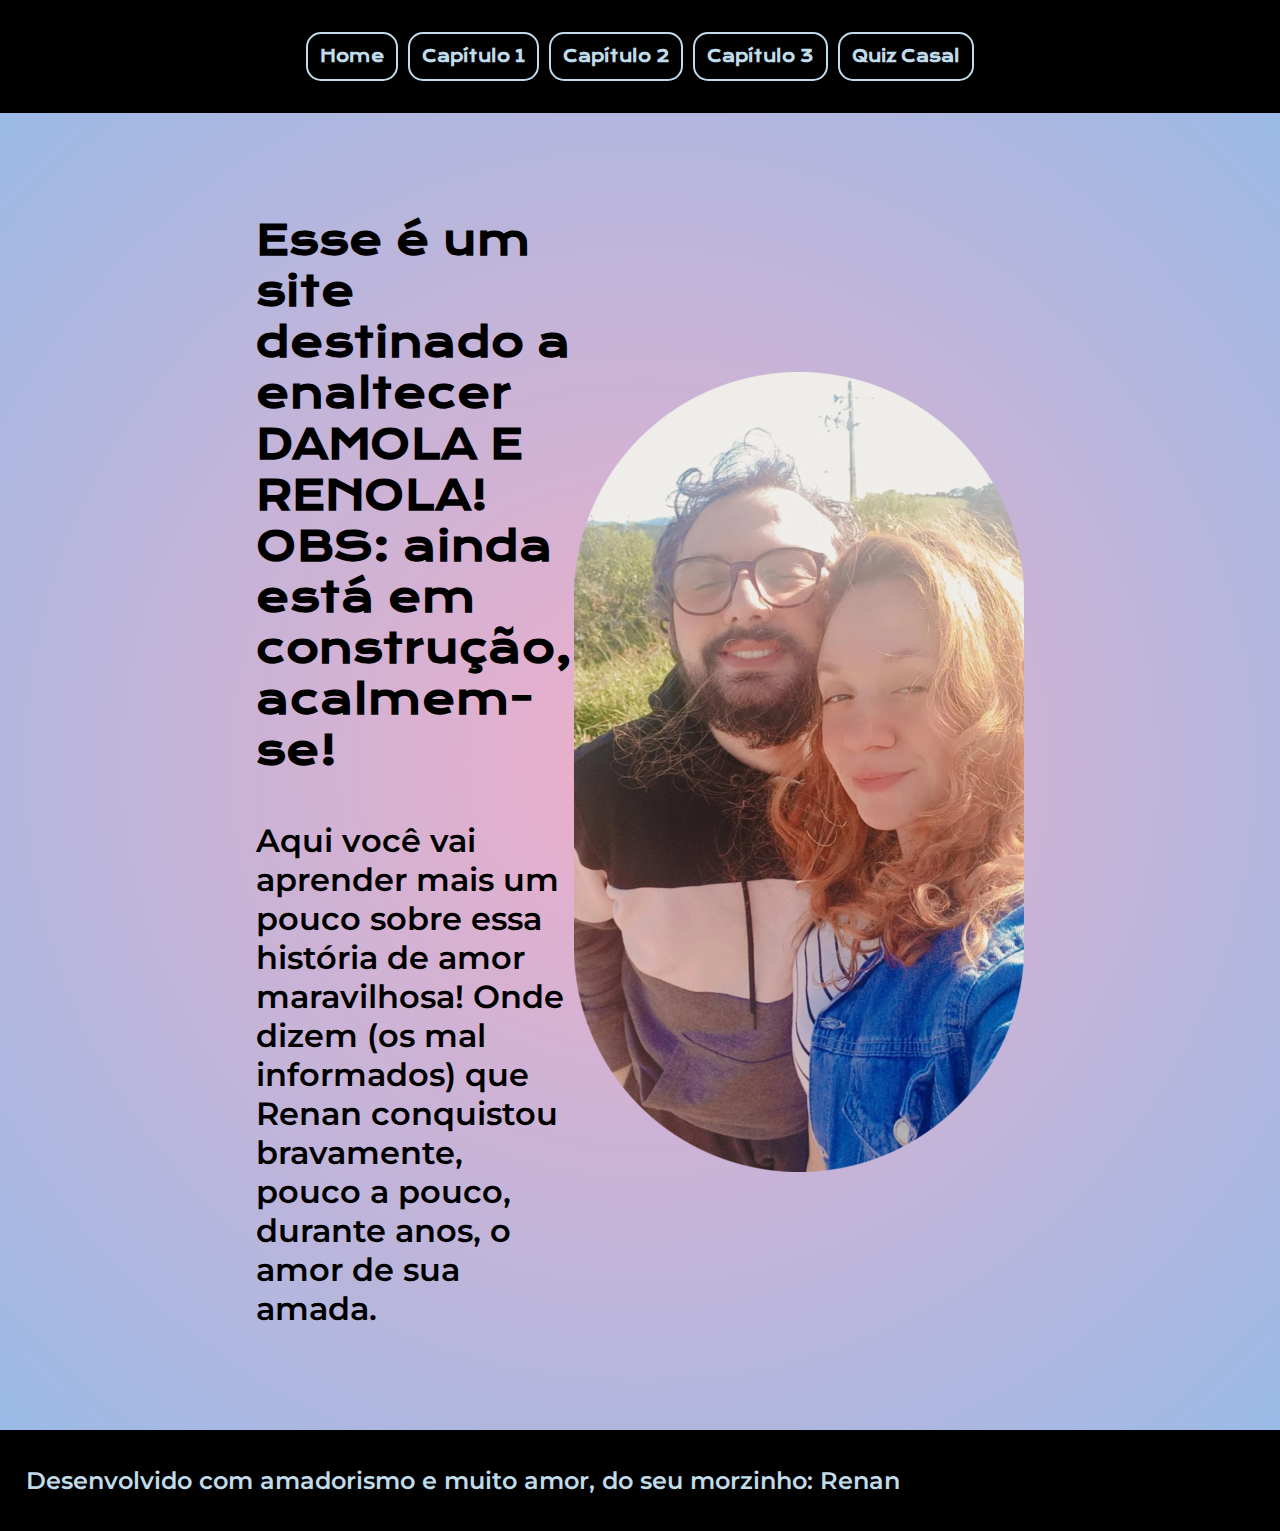
==== index.html @ f59a9adf "mudanças no footer e no background" ====
<!DOCTYPE html>
<html lang="pt-br">
<head>
    <meta charset="UTF-8">
    <meta http-equiv="X-UA-Compatible" content="IE=edge">
    <meta name="viewport" content="width=device-width, initial-scale=1.0">
    <link rel="stylesheet" href=".\styles\style.css">
    <script src=".\js\game.js"></script>
    <title>Home</title>
</head>

<body>
    <header>
        <nav class="cabecalho__menu">
            <a class="cabecalho__menu__item" href="index.html">Home</a>
            <a class="cabecalho__menu__item" href="capitulo_1.html">Capítulo 1</a>
            <a class="cabecalho__menu__item" href="capitulo_2.html">Capítulo 2</a>
            <a class="cabecalho__menu__item" href="capitulo_3.html">Capítulo 3</a>
            <a class="cabecalho__menu__item" href="capitulo_3.html">Quiz Casal</a>
        </nav>
    </header>

    <main class="conteudo">
        <section class="conteudo__principal">
            <h1 class="conteudo__principal__titulo">Esse é um site destinado a enaltecer DAMOLA E RENOLA! OBS: ainda está em construção, acalmem-se!</h1>
            <p class="conteudo__principal__apresentacao">Aqui você vai aprender mais um pouco sobre essa história de amor maravilhosa! Onde dizem (os mal informados) que Renan conquistou bravamente, pouco a pouco, durante anos, o amor de sua amada.</p>
        </section>
        <img src="./assets/img_home.png" class="conteudo__principal__imagem">
    </main>
    <footer class="rodape">
        <p class="rodape__texto">Desenvolvido com amadorismo e muito amor, do seu morzinho: Renan</p>
    </footer>  

    
</body>
</html>
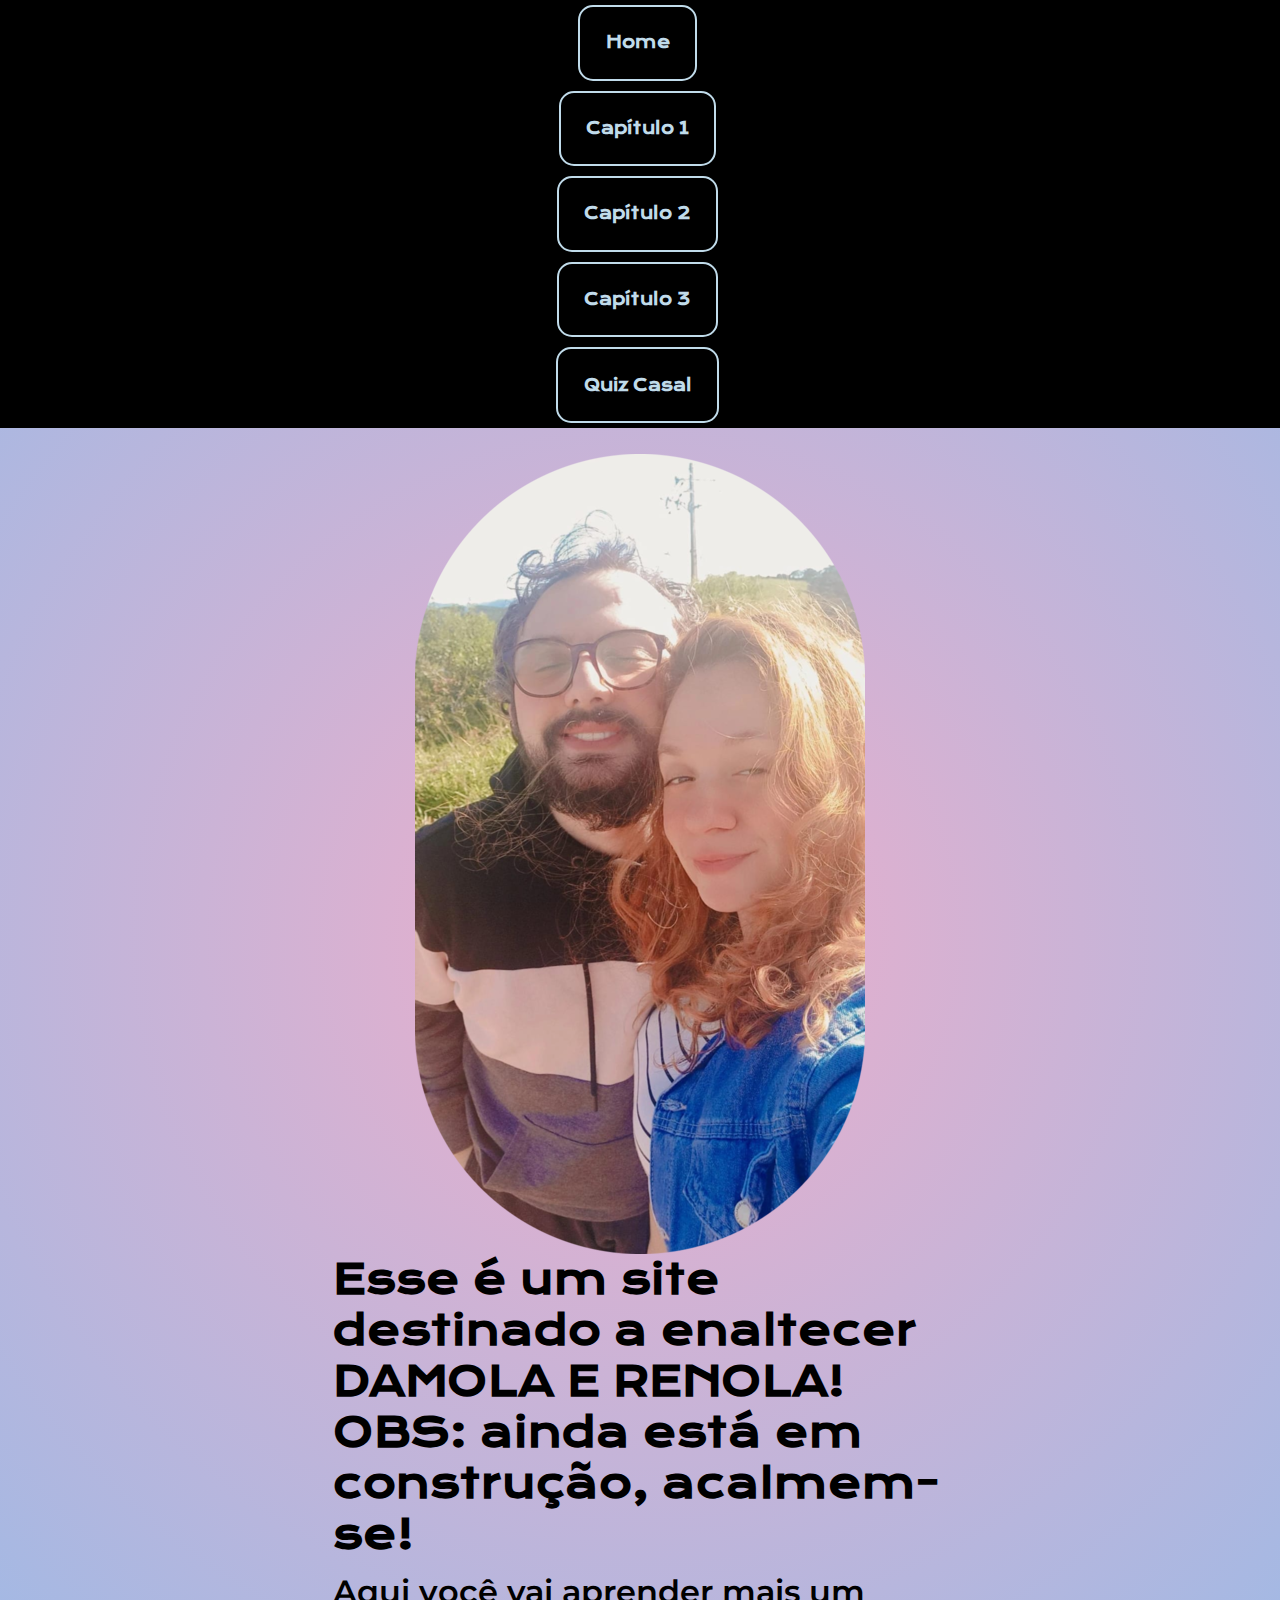
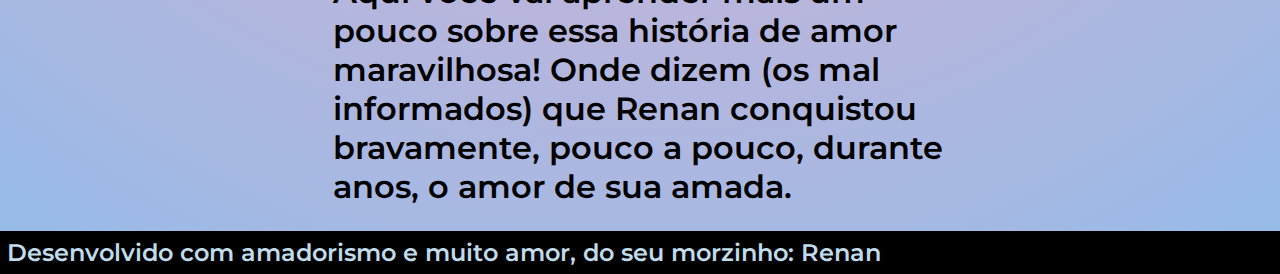
==== commit d75896fc: "Implementação CSSQuiz - Revisão media querry usando min-width" ====
--- a/index.html
+++ b/index.html
@@ -16,8 +16,8 @@
             <a class="cabecalho__menu__item" href="capitulo_1.html">Capítulo 1</a>
             <a class="cabecalho__menu__item" href="capitulo_2.html">Capítulo 2</a>
             <a class="cabecalho__menu__item" href="capitulo_3.html">Capítulo 3</a>
-            <a class="cabecalho__menu__item" href="capitulo_3.html">Quiz Casal</a>
-        </nav>
+            <a class="cabecalho__menu__item" href="quiz_casal.html">Quiz Casal</a>
+        </nav>  
     </header>
 
     <main class="conteudo">
@@ -26,7 +26,9 @@
             <p class="conteudo__principal__apresentacao">Aqui você vai aprender mais um pouco sobre essa história de amor maravilhosa! Onde dizem (os mal informados) que Renan conquistou bravamente, pouco a pouco, durante anos, o amor de sua amada.</p>
         </section>
         <img src="./assets/img_home.png" class="conteudo__principal__imagem">
+        
     </main>
+
     <footer class="rodape">
         <p class="rodape__texto">Desenvolvido com amadorismo e muito amor, do seu morzinho: Renan</p>
     </footer>  
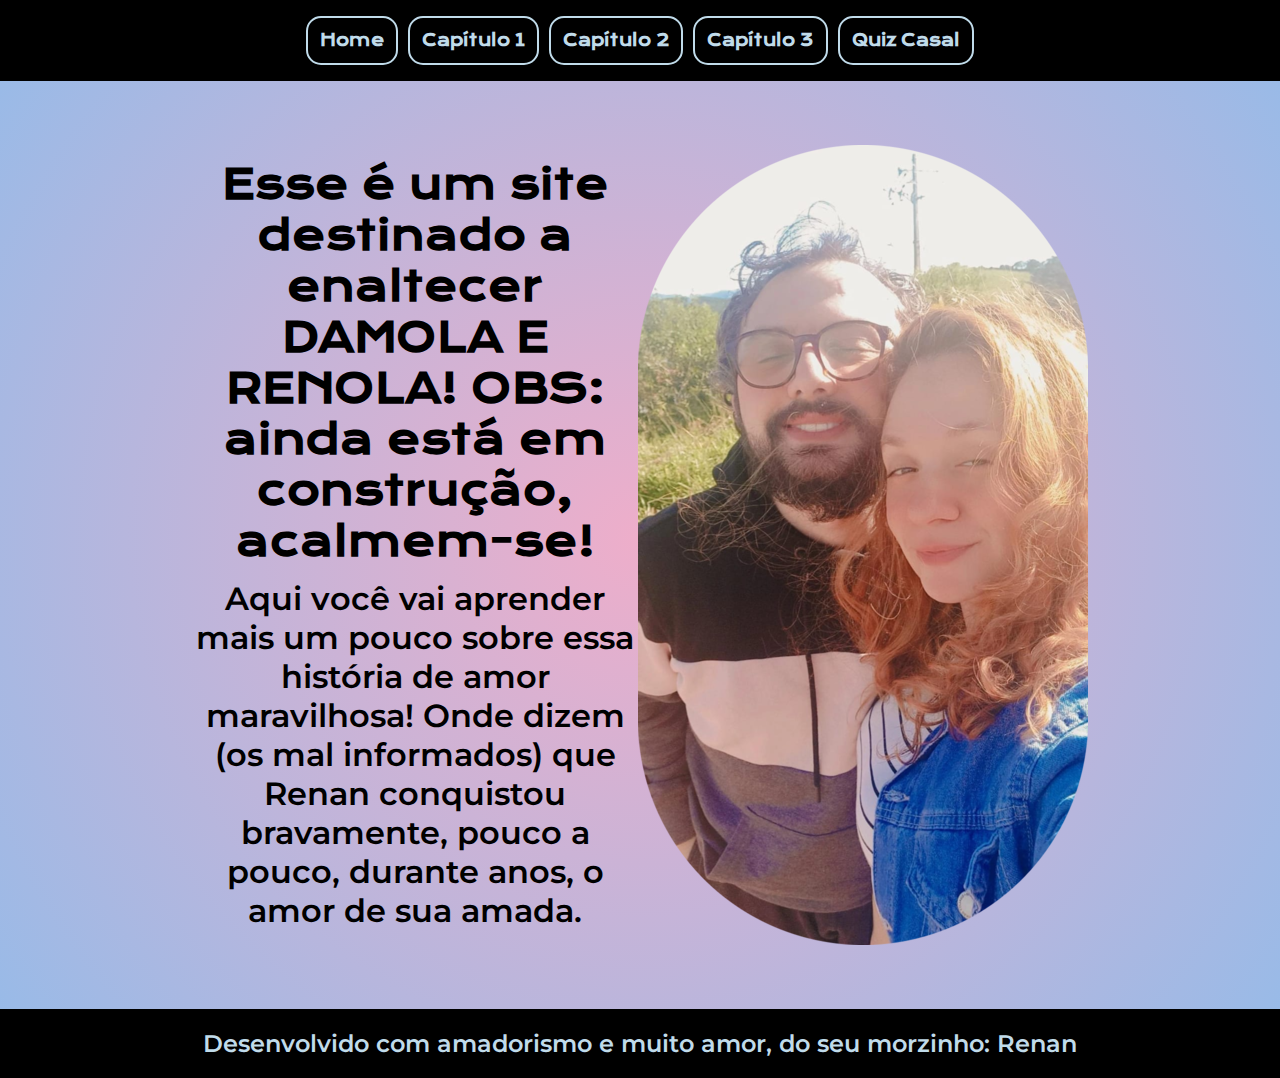
==== commit 833e207c: "Aperfeiçoando flexbox e responsividade. Adicionando assets (musica e png). Implementação de JS." ====
--- a/index.html
+++ b/index.html
@@ -5,7 +5,7 @@
     <meta http-equiv="X-UA-Compatible" content="IE=edge">
     <meta name="viewport" content="width=device-width, initial-scale=1.0">
     <link rel="stylesheet" href=".\styles\style.css">
-    <script src=".\js\game.js"></script>
+    <script src=".\js\app.js"></script>
     <title>Home</title>
 </head>
 
@@ -25,6 +25,7 @@
             <h1 class="conteudo__principal__titulo">Esse é um site destinado a enaltecer DAMOLA E RENOLA! OBS: ainda está em construção, acalmem-se!</h1>
             <p class="conteudo__principal__apresentacao">Aqui você vai aprender mais um pouco sobre essa história de amor maravilhosa! Onde dizem (os mal informados) que Renan conquistou bravamente, pouco a pouco, durante anos, o amor de sua amada.</p>
         </section>
+       
         <img src="./assets/img_home.png" class="conteudo__principal__imagem">
         
     </main>
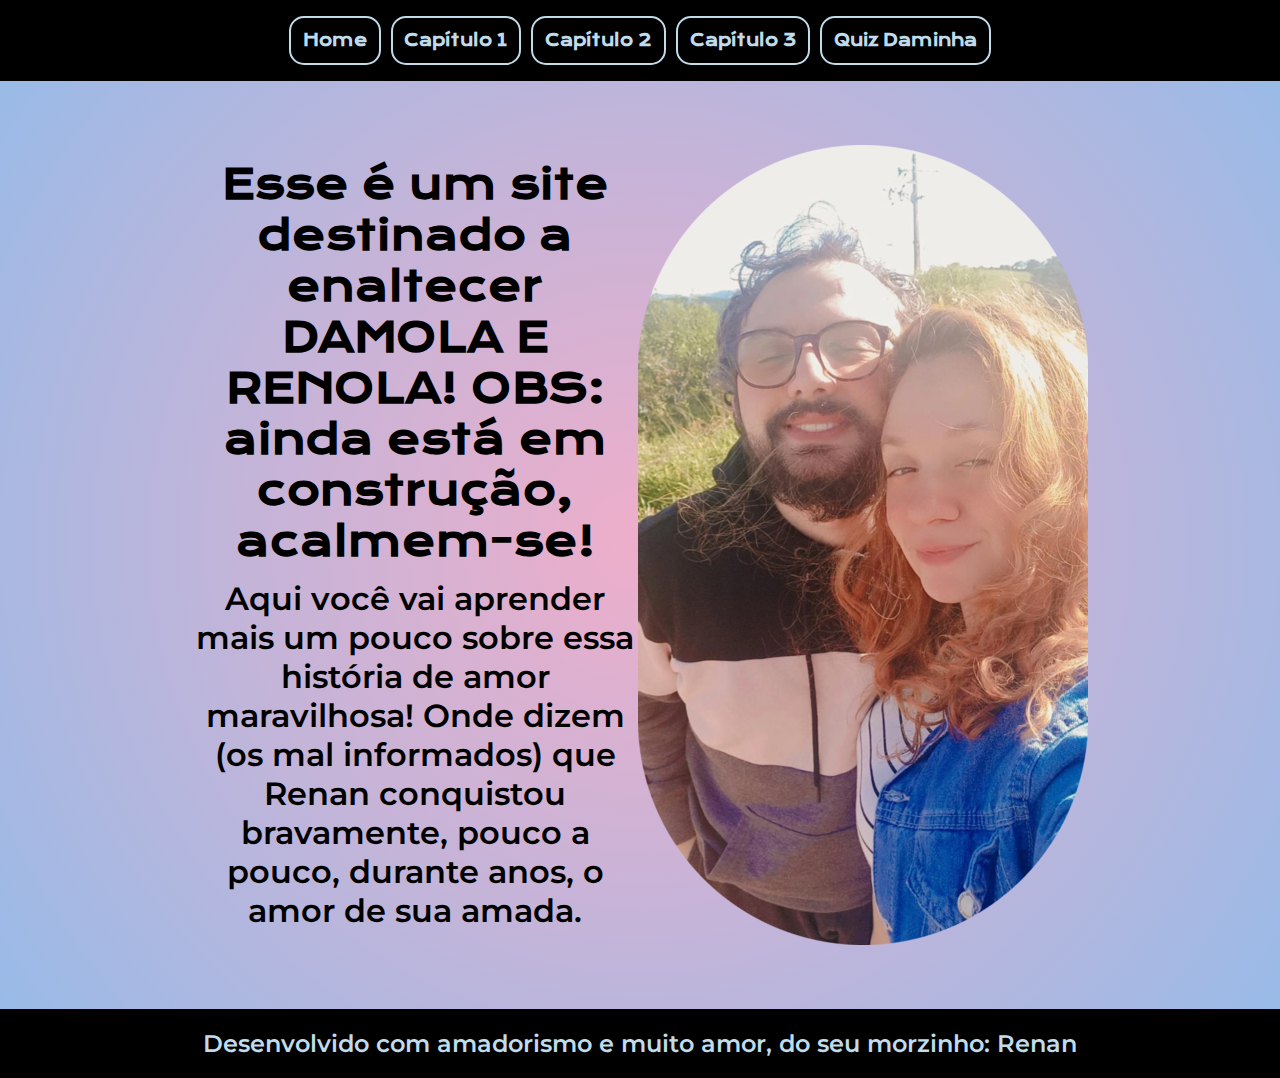
==== commit 018e6805: "Implementando o Quiz" ====
--- a/index.html
+++ b/index.html
@@ -16,7 +16,7 @@
             <a class="cabecalho__menu__item" href="capitulo_1.html">Capítulo 1</a>
             <a class="cabecalho__menu__item" href="capitulo_2.html">Capítulo 2</a>
             <a class="cabecalho__menu__item" href="capitulo_3.html">Capítulo 3</a>
-            <a class="cabecalho__menu__item" href="quiz_casal.html">Quiz Casal</a>
+            <a class="cabecalho__menu__item" href="quiz_casal.html">Quiz Daminha</a>
         </nav>  
     </header>
 
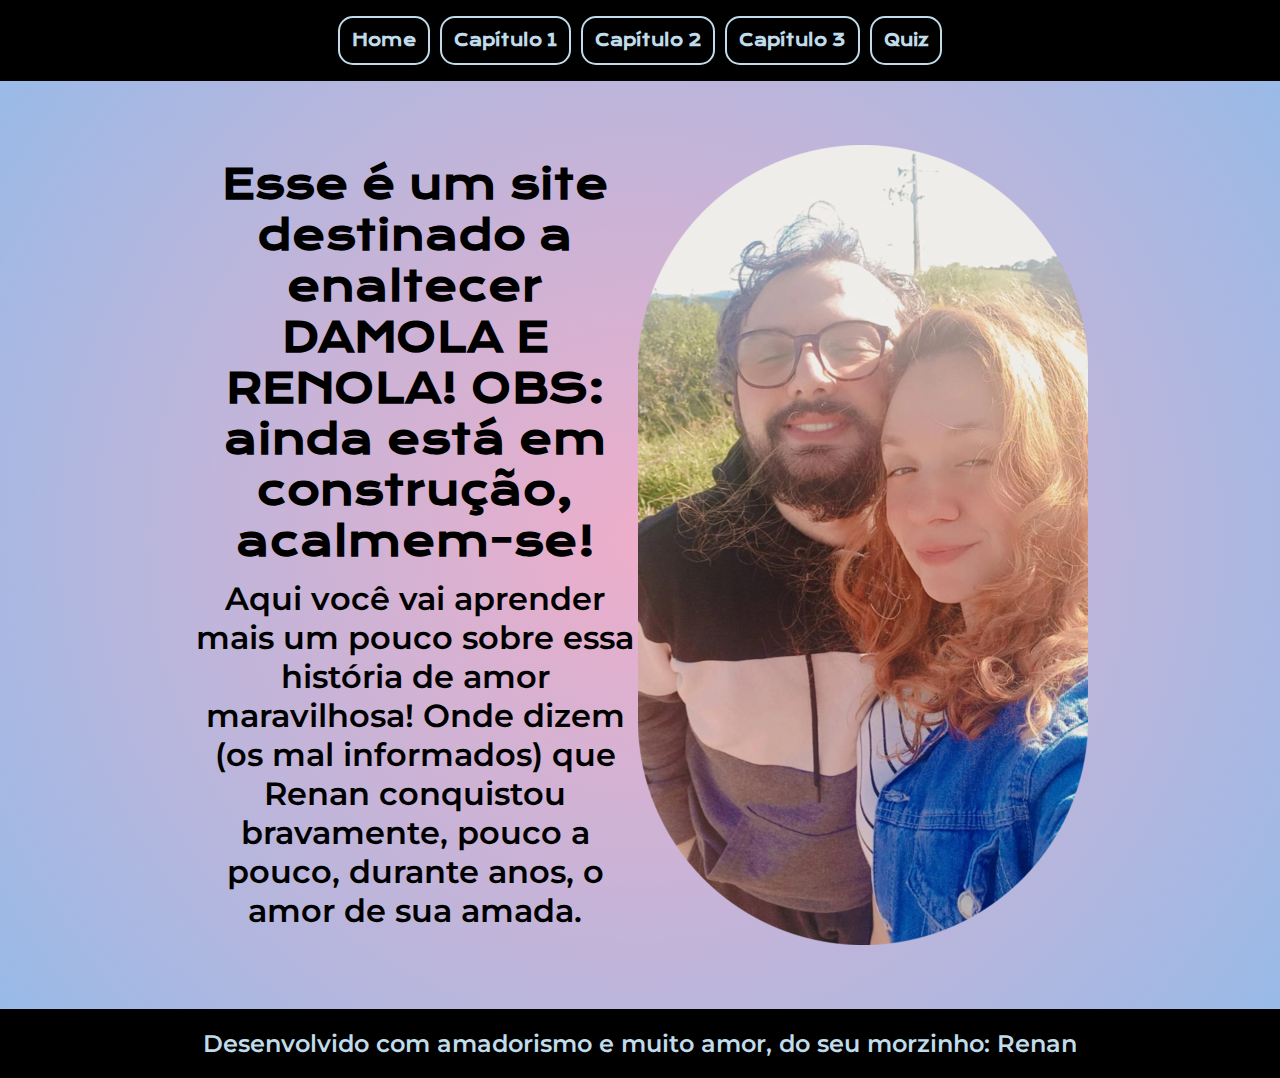
==== commit b88a8c3d: "Otimizando layout menu mobile" ====
--- a/index.html
+++ b/index.html
@@ -16,7 +16,7 @@
             <a class="cabecalho__menu__item" href="capitulo_1.html">Capítulo 1</a>
             <a class="cabecalho__menu__item" href="capitulo_2.html">Capítulo 2</a>
             <a class="cabecalho__menu__item" href="capitulo_3.html">Capítulo 3</a>
-            <a class="cabecalho__menu__item" href="quiz_casal.html">Quiz Daminha</a>
+            <a class="cabecalho__menu__item" href="quiz_casal.html">Quiz</a>
         </nav>  
     </header>
 
@@ -25,15 +25,12 @@
             <h1 class="conteudo__principal__titulo">Esse é um site destinado a enaltecer DAMOLA E RENOLA! OBS: ainda está em construção, acalmem-se!</h1>
             <p class="conteudo__principal__apresentacao">Aqui você vai aprender mais um pouco sobre essa história de amor maravilhosa! Onde dizem (os mal informados) que Renan conquistou bravamente, pouco a pouco, durante anos, o amor de sua amada.</p>
         </section>
-       
         <img src="./assets/img_home.png" class="conteudo__principal__imagem">
-        
     </main>
 
     <footer class="rodape">
         <p class="rodape__texto">Desenvolvido com amadorismo e muito amor, do seu morzinho: Renan</p>
     </footer>  
 
-    
 </body>
 </html>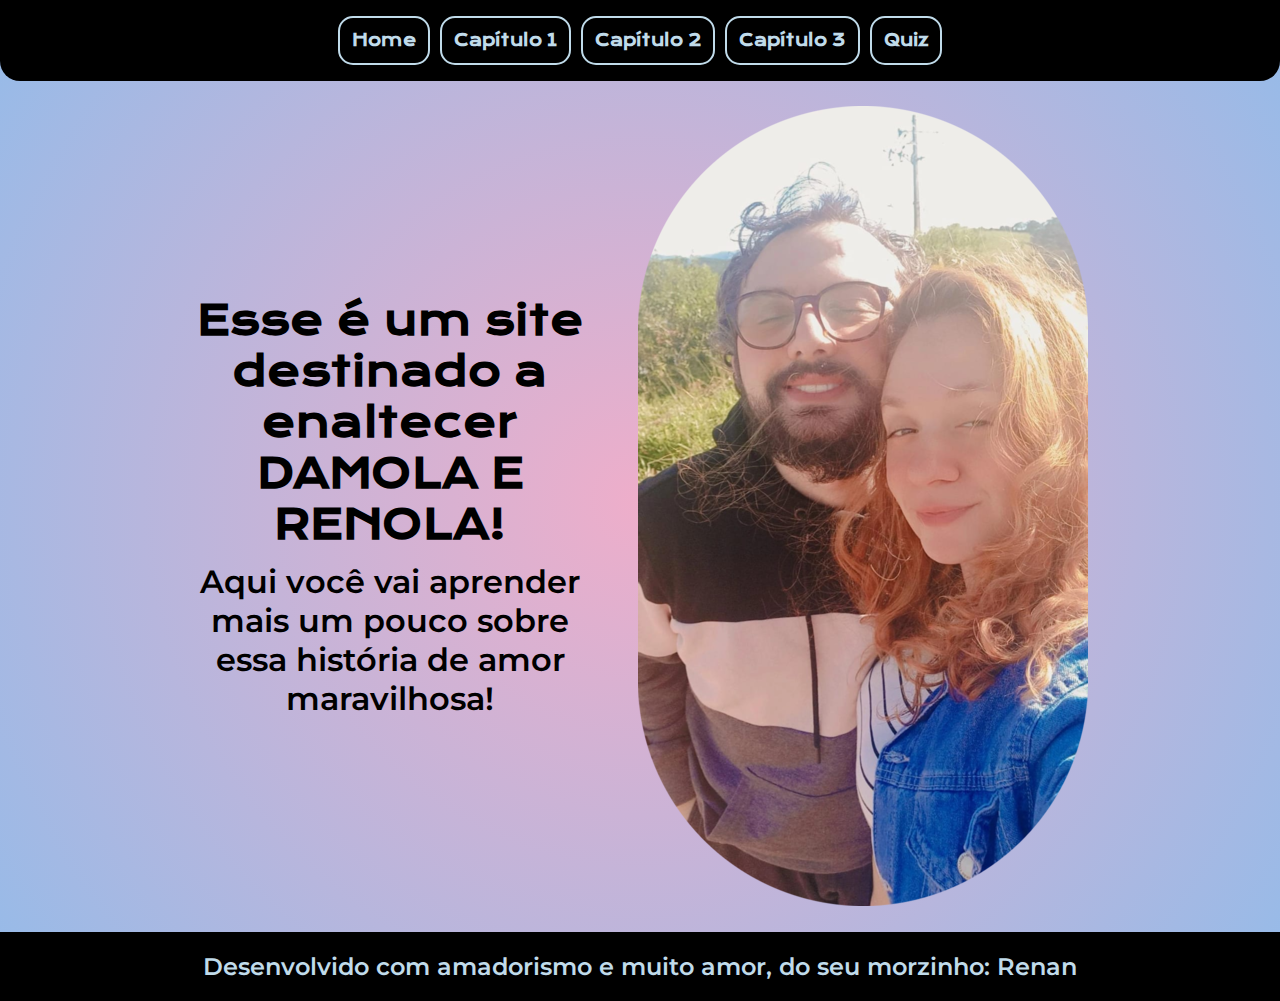
==== commit 3409164d: "Melhorando desempenho e responsividade. Alguns feats e imagens" ====
--- a/index.html
+++ b/index.html
@@ -22,8 +22,8 @@
 
     <main class="conteudo">
         <section class="conteudo__principal">
-            <h1 class="conteudo__principal__titulo">Esse é um site destinado a enaltecer DAMOLA E RENOLA! OBS: ainda está em construção, acalmem-se!</h1>
-            <p class="conteudo__principal__apresentacao">Aqui você vai aprender mais um pouco sobre essa história de amor maravilhosa! Onde dizem (os mal informados) que Renan conquistou bravamente, pouco a pouco, durante anos, o amor de sua amada.</p>
+            <h1 class="conteudo__principal__titulo">Esse é um site destinado a enaltecer DAMOLA E RENOLA!</h1>
+            <p class="conteudo__principal__apresentacao">Aqui você vai aprender mais um pouco sobre essa história de amor maravilhosa!</p>
         </section>
         <img src="./assets/img_home.png" class="conteudo__principal__imagem">
     </main>
